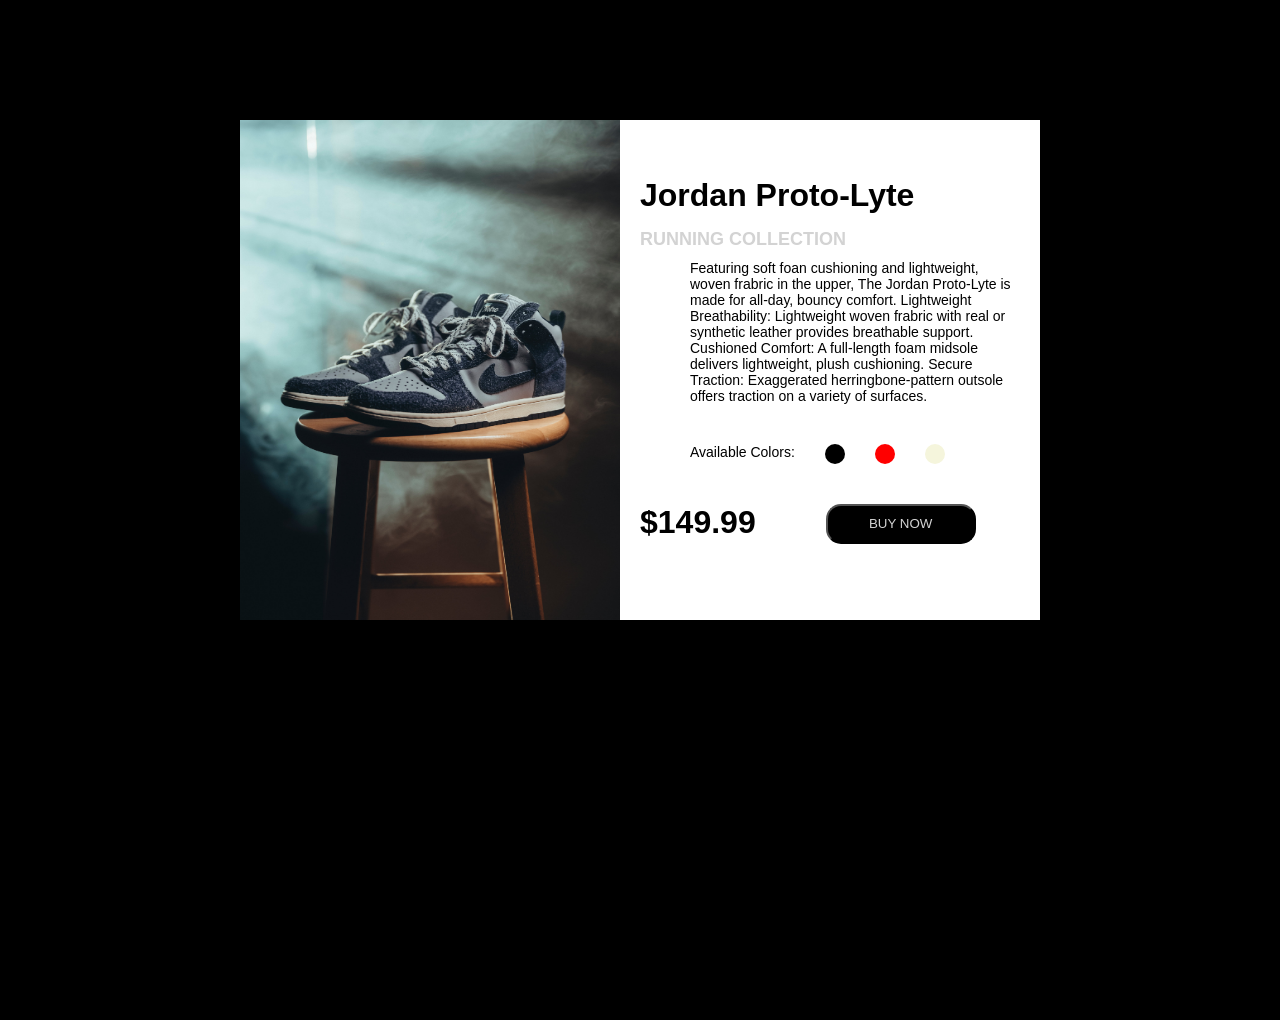
==== index.html @ e6f3a7b7 "final commit" ====
<!DOCTYPE html>
<html lang="en">
  <head>
    <meta charset="UTF-8" />
    <meta http-equiv="X-UA-Compatible" content="IE=edge" />
    <meta name="viewport" content="width=device-width, initial-scale=1.0" />
    <title>Product card demo</title>

    <link rel="stylesheet" href="./css/product-card-style.css" />
  </head>
  <body>
    <div class="product-card">
      <div class="left-img-col">
        <img src="./assets/img/nike-jordan.jpg" alt="an image of nike jordan" />
      </div>
      <div class="right-info-col">
        <h3>Jordan Proto-Lyte</h3>
        <h5>RUNNING COLLECTION</h5>
        <p>
          Featuring soft foan cushioning and lightweight, woven frabric in the
          upper, The Jordan Proto-Lyte is made for all-day, bouncy comfort.
          Lightweight Breathability: Lightweight woven frabric with real or
          synthetic leather provides breathable support. Cushioned Comfort: A
          full-length foam midsole delivers lightweight, plush cushioning.
          Secure Traction: Exaggerated herringbone-pattern outsole offers
          traction on a variety of surfaces.
        </p>

        <div class="available-colors">
          <span>Available Colors: </span>
          <span class="black-color-container"></span>
          <span class="red-color-container"></span>
          <span class="white-color-container"></span>
        </div>

        <div class="price">
          <h4>$149.99</h4>
          <button class="buy-btn">BUY NOW</button>
        </div>
      </div>
    </div>
  </body>
</html>
---- css/product-card-style.css ----
*{
    margin: 0;
    padding: 0;
    box-sizing: border-box;
    font-family: sans-serif, Arial, Tahoma;
    --font-primary-color: black;
    --font-secondary-color: #D3D3D3;
}

body {
    height: 100vh;
    background: var(--font-primary-color);
}

.product-card {
    display: flex;
    width: 800px;
    height: 500px;
    background: white;
    margin: auto;
    margin-top: 120px;
}

.left-img-col {
    display: flex;
    flex: 1;
}

.left-img-col img {
    object-fit: fill;
    width: 100%;
    height: 100%;
}

.right-info-col {
    flex: 1;
    padding: 20px;
    display: flex;
    justify-content: center;
    align-items: flex-start;
    flex-direction: column;
}

.right-info-col h3 {
    margin-bottom: 15px;
    font-size: 32px;
    color: var(--font-primary-color);
}

.right-info-col h5 {
    margin-bottom: 10px;
    font-size: 18px;
    color: var(--font-secondary-color);
}

.right-info-col p {
    padding-left: 50px;
    margin-bottom: 20px;
    font-size: 14px;
    color: var(--font-primary-color);
}

.right-info-col .available-colors {
    font-size: 14px;
    margin-bottom: 20px;
    margin-left: 50px;
    display: flex;
    justify-content: center;
    align-items: space-around;
    gap: 30px;
    margin-top: 20px;
}


.black-color-container, .red-color-container, .white-color-container {
    width: 20px;
    height: 20px;
    border-radius: 50%;

}

.right-info-col .available-colors .black-color-container {
    background-color: black;
}

.right-info-col .available-colors .red-color-container {
    background-color: red;
}

.right-info-col .available-colors .white-color-container {
    background-color: beige;
}

.right-info-col .price {
    margin: 20px 0;
    display: flex;
    justify-content: center;
    align-items: space-between;
    gap: 70px;
}

.right-info-col .price h4 {
    font-size: 32px;
    font-weight: 800;
}

.right-info-col .price button {
    width: 150px;
    height: 40px;
    border-radius: 15px;
    background-color: var(--font-primary-color);
    color: var(--font-secondary-color);
}
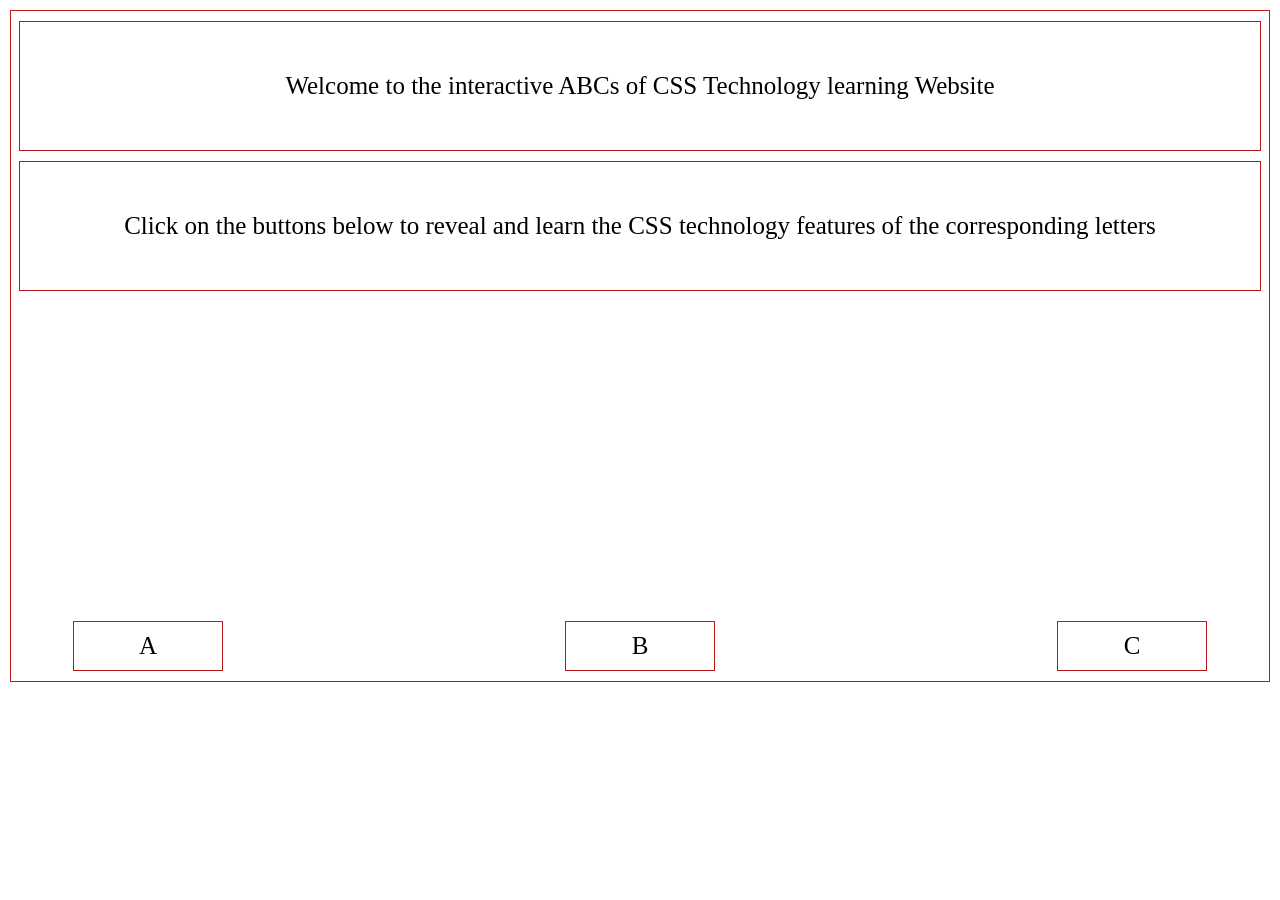
==== commit 908738a6: "first commit" ====
--- a/index.html
+++ b/index.html
@@ -1,43 +1,48 @@
 <!DOCTYPE html>
 <html lang="en">
-  <head>
-    <meta charset="UTF-8" />
-    <meta http-equiv="X-UA-Compatible" content="IE=edge" />
-    <meta name="viewport" content="width=device-width, initial-scale=1.0" />
-    <title>Product card demo</title>
+<head>
+    <meta charset="UTF-8">
+    <meta name="viewport" content="width=device-width, initial-scale=1.0">
+    <title>In class Assignment 2</title>
 
-    <link rel="stylesheet" href="./css/product-card-style.css" />
-  </head>
-  <body>
-    <div class="product-card">
-      <div class="left-img-col">
-        <img src="./assets/img/nike-jordan.jpg" alt="an image of nike jordan" />
-      </div>
-      <div class="right-info-col">
-        <h3>Jordan Proto-Lyte</h3>
-        <h5>RUNNING COLLECTION</h5>
-        <p>
-          Featuring soft foan cushioning and lightweight, woven frabric in the
-          upper, The Jordan Proto-Lyte is made for all-day, bouncy comfort.
-          Lightweight Breathability: Lightweight woven frabric with real or
-          synthetic leather provides breathable support. Cushioned Comfort: A
-          full-length foam midsole delivers lightweight, plush cushioning.
-          Secure Traction: Exaggerated herringbone-pattern outsole offers
-          traction on a variety of surfaces.
+    <link rel="stylesheet" href="./css/style.css">
+
+    <script src="./js/index.js" defer></script>
+
+</head>
+<body>
+
+
+    <body>
+        <p class="title">Welcome to the interactive ABCs of CSS Technology learning Website</p>
+        <p class="subtitle">
+            Click on the buttons below to reveal and learn the CSS technology features of the corresponding letters
         </p>
 
-        <div class="available-colors">
-          <span>Available Colors: </span>
-          <span class="black-color-container"></span>
-          <span class="red-color-container"></span>
-          <span class="white-color-container"></span>
+        <div class="buttons">
+            <div class="a">
+                <div id="a-top">
+                    <img src="./assets/img/css-letter-a.png" alt=""><button id="hide-a">Hide Result</button>
+                </div>
+                <button id="a-btn">A</button>
+            </div>
+            <div class="b">
+                <div id="b-top">
+                    <img src="./assets/img/css-letter-b.png" alt=""><button id="hide-b">Hide Result</button>
+                </div>
+                <button id="b-btn">B</button>
+            </div>
+            <div class="c">
+                <div id="c-top">
+                    <img src="./assets/img/css-letter-c.png" alt="">
+                    <button id="hide-c">Hide Result</button>
+                </div>
+                <button id="c-btn">C</button>
+            </div>
         </div>
 
-        <div class="price">
-          <h4>$149.99</h4>
-          <button class="buy-btn">BUY NOW</button>
-        </div>
-      </div>
-    </div>
-  </body>
-</html>
+    </body>
+
+    
+</body>
+</html>
--- a/css/style.css
+++ b/css/style.css
@@ -0,0 +1,75 @@
+*{
+    margin: 0;
+    padding: 0;
+    box-sizing: border-box;
+    outline: none;
+    font-family: 'Times New Roman', Times, serif;
+    max-width: 100vw;
+}
+
+body {
+    border: 1px solid #bb1919;
+    display: flex;
+    flex-direction: column;
+    justify-content: center;
+    align-items: center;
+    margin: 10px
+}
+
+body p {
+    margin-top: 10px;
+    text-align: center;
+    border: 1px solid #bb1919;
+    min-width: 97vw;
+    max-width: 97vw;
+    padding: 50px;
+    font-size: 25px;
+    font-weight: 500;
+    text-wrap: nowrap;
+}
+
+.buttons {
+    margin-top: 20px;
+    display: flex;
+    justify-content: center;
+    align-items: center;
+    margin-bottom: 10px;
+    gap: 15vw;
+}
+
+.buttons .a, .b, .c {
+    display: flex;
+    flex-direction: column;
+    align-items: center;
+}
+
+.buttons #a-btn, #b-btn, #c-btn {
+    margin-top: 10px;
+    width: 150px;
+    height: 50px;
+    font-size: 25px;
+    border: 1px solid #bb1919;
+    background-color: #fff;
+    cursor: pointer;
+}
+
+.buttons #a-top, #b-top, #c-top {
+    display: flex;
+    flex-direction: column;
+    align-items: center;
+    visibility: hidden;
+}
+
+.buttons img {
+    width: 300px;
+    height: 250px;
+}
+
+.buttons #a-top button, #b-top button, #c-top button {
+    width: 300px;
+    height: 50px;
+    font-size: 25px;
+    border: 1px solid #bb1919;
+    background-color: #fff;
+    cursor: pointer;
+}
